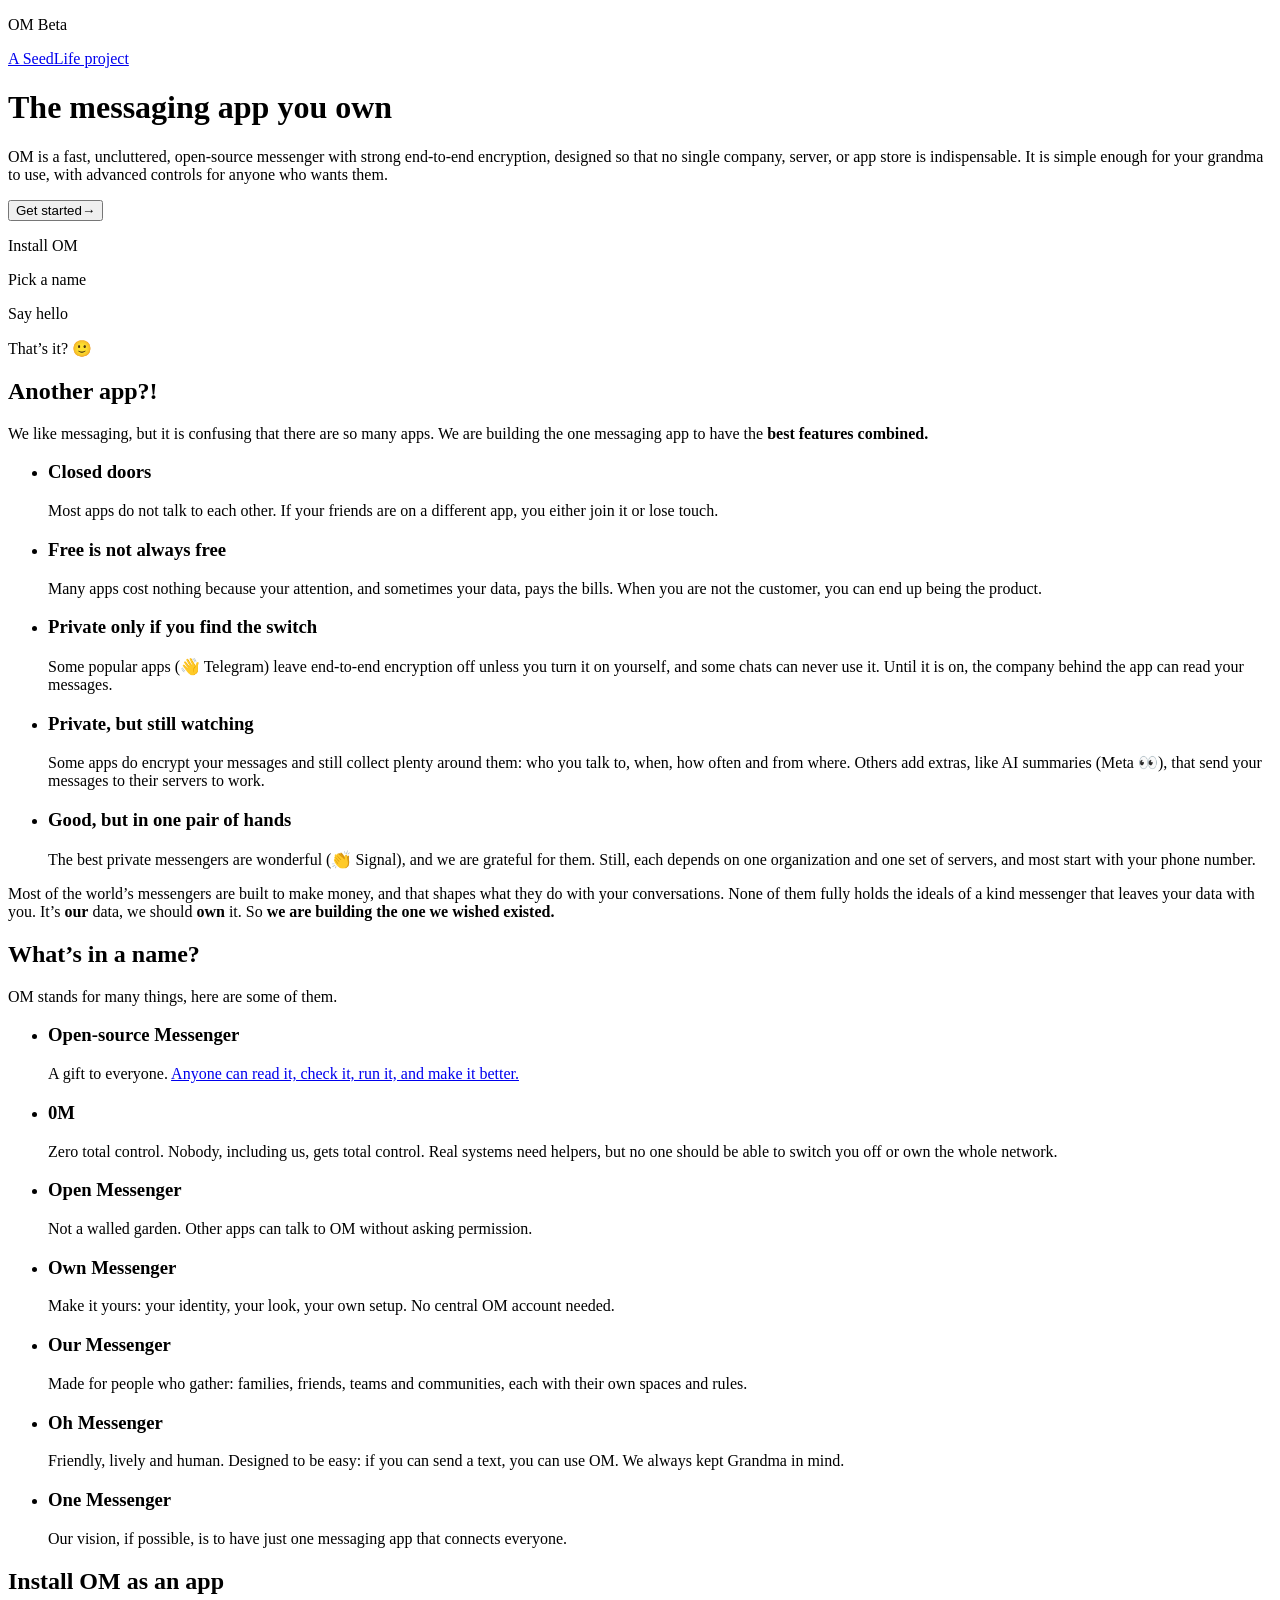
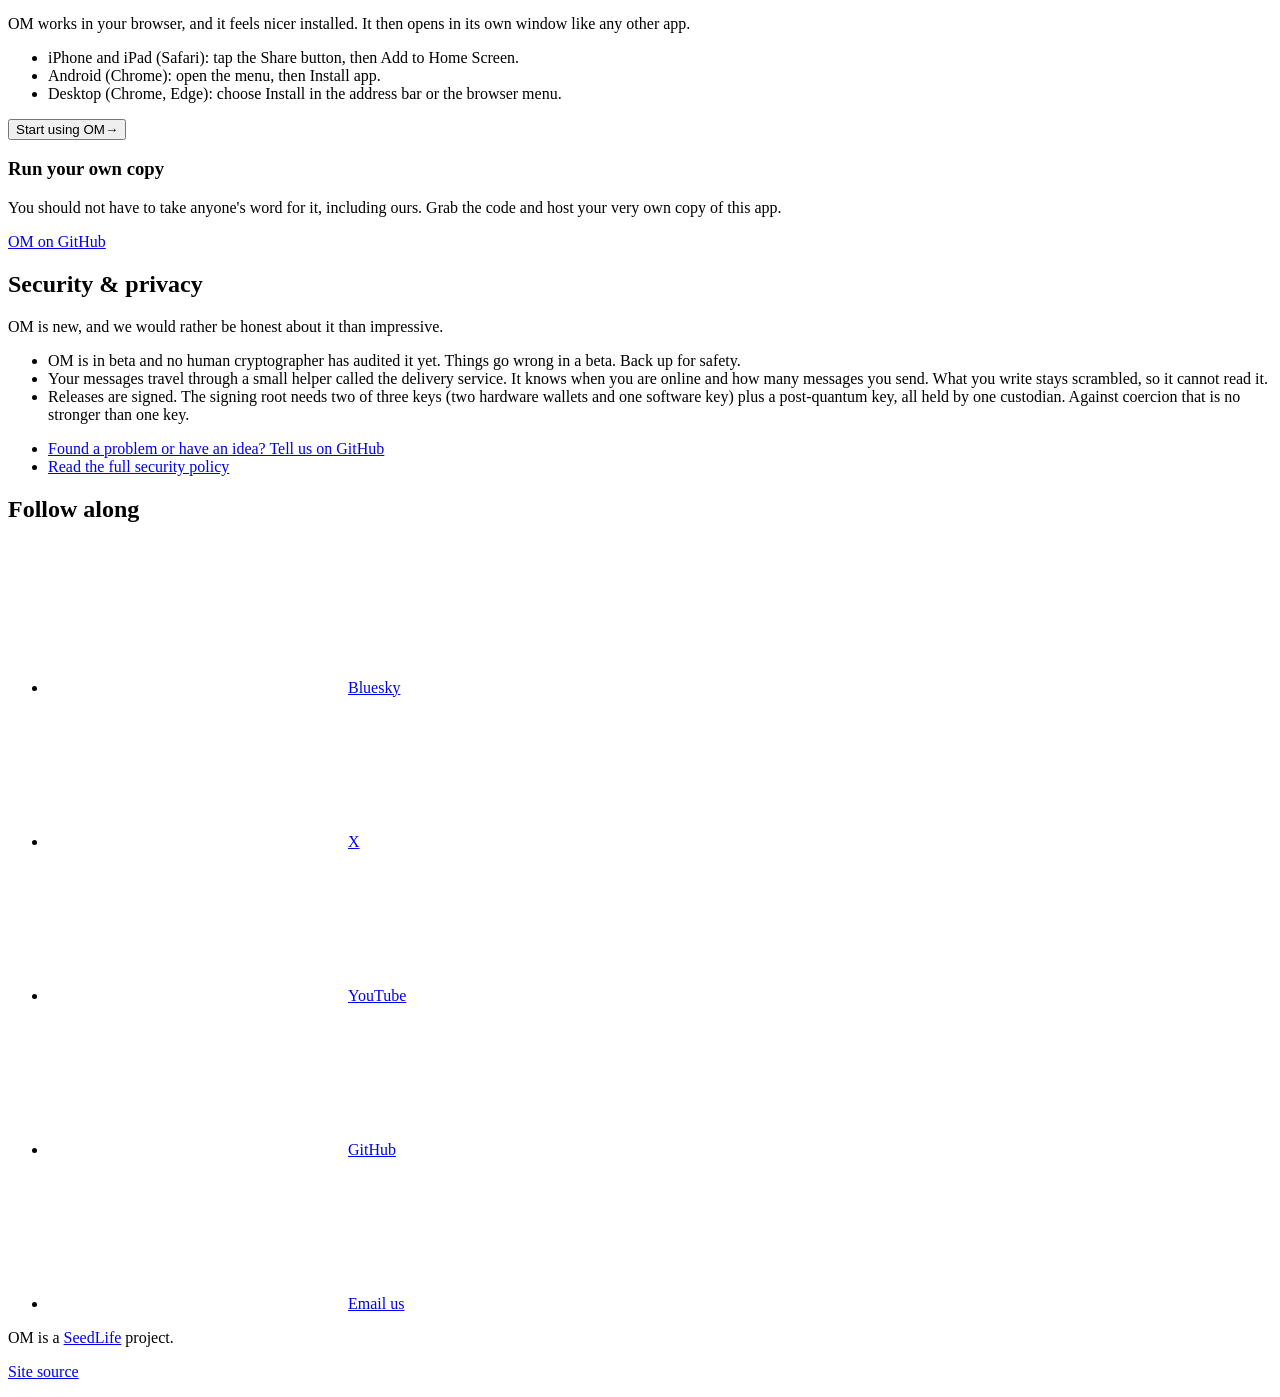
==== public/index.html @ 7ddd4cf0 "om-web 0.0.6 (signed): round buttons, name and avatar in place of Settings, settings search and Lock" ====
<!doctype html>
<html lang="en">
  <head>
    <meta charset="utf-8" />
    <meta name="viewport" content="width=device-width, initial-scale=1, viewport-fit=cover" />
    <meta name="color-scheme" content="light dark" />
    <meta name="theme-color" content="#F7F8FA" media="(prefers-color-scheme: light)" />
    <meta name="theme-color" content="#0F1217" media="(prefers-color-scheme: dark)" />
    <title>OM (Oh Messenger) Beta: private messaging nobody runs for you</title>
    <meta name="description" content="OM, short for Oh Messenger, is an open-source, operatorless, end-to-end-encrypted messenger from the SeedLife project. Beta." />
    <meta name="robots" content="index, follow" />
    <link rel="manifest" href="/manifest.webmanifest" />
    <link rel="icon" href="/icons/icon.svg" type="image/svg+xml" />
    <link rel="icon" href="/icons/icon-192.png" type="image/png" sizes="192x192" />
    <link rel="apple-touch-icon" href="/icons/apple-touch-icon.png" />
    <meta name="apple-mobile-web-app-capable" content="yes" />
    <meta name="apple-mobile-web-app-title" content="OM" />
    <meta property="og:type" content="website" />
    <meta property="og:site_name" content="OM (Oh Messenger)" />
    <meta property="og:title" content="OM (Oh Messenger) Beta: private messaging nobody runs for you" />
    <meta property="og:description" content="OM (Oh Messenger): open-source, operatorless, end-to-end-encrypted messenger. A SeedLife project: Protect life. Seed it." />
    <meta property="og:url" content="https://om.lonunjie.org/" />
    <meta property="og:image" content="https://om.lonunjie.org/og-image.png" />
    <meta property="og:image:width" content="1200" />
    <meta property="og:image:height" content="630" />
    <meta property="og:image:alt" content="The OM logo" />
    <meta name="twitter:card" content="summary_large_image" />
    <meta name="twitter:title" content="OM (Oh Messenger) Beta: private messaging nobody runs for you" />
    <meta name="twitter:description" content="OM (Oh Messenger): open-source, operatorless, end-to-end-encrypted messenger. A SeedLife project." />
    <meta name="twitter:image" content="https://om.lonunjie.org/og-image.png" />
    <script type="module" crossorigin src="/assets/index-BVOTjNMX.js"></script>
    <link rel="stylesheet" crossorigin href="/assets/index-BJ7Cd8kD.css">
  </head>
  <body>
    <!-- The landing page is prerendered here at build time (build/landing.ts) so crawlers and link previews see it without
         JavaScript. React replaces the contents of #root when the app mounts. -->
    <div id="root"><main class="om-landing" id="om-landing"><div class="om-landing__phone" aria-hidden="true"><div class="om-landing__device"><span class="om-landing__bar"></span><span class="om-landing__msg om-landing__msg--in"></span><span class="om-landing__msg om-landing__msg--out"></span><span class="om-landing__msg om-landing__msg--in om-landing__msg--short"></span><span class="om-landing__msg om-landing__msg--out om-landing__msg--short"></span></div><span class="om-landing__float om-landing__float--a"></span><span class="om-landing__float om-landing__float--b"></span><span class="om-landing__float om-landing__float--c"></span></div><div class="om-landing__wrap"><header class="om-landing__topbar"><p class="om-landing__brand">OM <span class="om-landing__beta">Beta</span></p><p class="om-landing__by"><a href="https://lonunjie.org" rel="noopener noreferrer">A SeedLife project</a></p></header><div class="om-landing__hero"><div><h1 class="om-landing__headline">The messaging app you own</h1><p class="om-landing__lead">OM is a fast, uncluttered, open-source messenger with strong end-to-end encryption, designed so that no single company, server, or app store is indispensable. It is simple enough for your grandma to use, with advanced controls for anyone who wants them.</p><div class="om-landing__cta"><button type="button" class="om-landing__button" data-primary="true">Get started<span class="om-landing__arrow" aria-hidden="true">→</span></button></div></div><div class="om-landing__chat" role="img" aria-label="What using OM should feel like"><p class="om-landing__bubble om-landing__bubble--other">Install OM</p><p class="om-landing__bubble om-landing__bubble--other">Pick a name</p><p class="om-landing__bubble om-landing__bubble--other">Say hello</p><p class="om-landing__bubble om-landing__bubble--mine">That’s it? 🙂</p></div></div><section aria-labelledby="om-landing-why-h"><h2 id="om-landing-why-h">Another app?!</h2><p class="om-landing__intro">We like messaging, but it is confusing that there are so many apps. We are building the one messaging app to have the <strong>best features combined.</strong></p><ul class="om-landing__cards"><li><h3>Closed doors</h3><p>Most apps do not talk to each other. If your friends are on a different app, you either join it or lose touch.</p></li><li><h3>Free is not always free</h3><p>Many apps cost nothing because your attention, and sometimes your data, pays the bills. When you are not the customer, you can end up being the product.</p></li><li><h3>Private only if you find the switch</h3><p>Some popular apps (👋 Telegram) leave end-to-end encryption off unless you turn it on yourself, and some chats can never use it. Until it is on, the company behind the app can read your messages.</p></li><li><h3>Private, but still watching</h3><p>Some apps do encrypt your messages and still collect plenty around them: who you talk to, when, how often and from where. Others add extras, like AI summaries (Meta 👀), that send your messages to their servers to work.</p></li><li><h3>Good, but in one pair of hands</h3><p>The best private messengers are wonderful (👏 Signal), and we are grateful for them. Still, each depends on one organization and one set of servers, and most start with your phone number.</p></li></ul><p class="om-landing__intro om-landing__closing">Most of the world’s messengers are built to make money, and that shapes what they do with your conversations. None of them fully holds the ideals of a kind messenger that leaves your data with you. It’s <strong class="om-landing__em">our</strong> data, we should <strong class="om-landing__em">own</strong> it. So <strong>we are building the <strong class="om-landing__em">one</strong> we wished existed.</strong></p></section><section aria-labelledby="om-landing-names-h"><h2 id="om-landing-names-h">What’s in a name?</h2><p class="om-landing__intro">OM stands for many things, here are some of them.</p><ul class="om-landing__cards om-landing__cards--meanings"><li><h3><b>O</b>pen-source <b>M</b>essenger</h3><p>A gift to everyone. <a href="https://github.com/lonunjie/om" rel="noopener noreferrer">Anyone can read it, check it, run it, and make it better.</a></p></li><li><h3><b>0</b>M</h3><p>Zero total control. Nobody, including us, gets total control. Real systems need helpers, but no one should be able to switch you off or own the whole network.</p></li><li><h3><b>O</b>pen <b>M</b>essenger</h3><p>Not a walled garden. Other apps can talk to OM without asking permission.</p></li><li><h3><b>O</b>wn <b>M</b>essenger</h3><p>Make it yours: your identity, your look, your own setup. No central OM account needed.</p></li><li><h3><b>O</b>ur <b>M</b>essenger</h3><p>Made for people who gather: families, friends, teams and communities, each with their own spaces and rules.</p></li><li><h3><b>O</b>h <b>M</b>essenger</h3><p>Friendly, lively and human. Designed to be easy: if you can send a text, you can use OM. We always kept Grandma in mind.</p></li><li><h3><b>O</b>ne <b>M</b>essenger</h3><p>Our vision, if possible, is to have just one messaging app that connects everyone.</p></li></ul></section><section aria-labelledby="om-landing-install-h" id="install"><h2 id="om-landing-install-h">Install OM as an app</h2><p>OM works in your browser, and it feels nicer installed. It then opens in its own window like any other app.</p><ul><li>iPhone and iPad (Safari): tap the Share button, then Add to Home Screen.</li><li>Android (Chrome): open the menu, then Install app.</li><li>Desktop (Chrome, Edge): choose Install in the address bar or the browser menu.</li></ul><div class="om-landing__cta"><button type="button" class="om-landing__button">Start using OM<span class="om-landing__arrow" aria-hidden="true">→</span></button></div><div class="om-landing__own" id="run-your-own"><h3 id="om-landing-self-h">Run your own copy</h3><p>You should not have to take anyone&#x27;s word for it, including ours. Grab the code and host your very own copy of this app.</p><p><a href="https://github.com/lonunjie/om" rel="noopener noreferrer">OM on GitHub</a></p></div></section><section aria-labelledby="om-landing-security-h" id="security"><h2 id="om-landing-security-h">Security &amp; privacy</h2><p>OM is new, and we would rather be honest about it than impressive.</p><ul><li>OM is in beta and no human cryptographer has audited it yet. Things go wrong in a beta. Back up for safety.</li><li>Your messages travel through a small helper called the delivery service. It knows when you are online and how many messages you send. What you write stays scrambled, so it cannot read it.</li><li>Releases are signed. The signing root needs two of three keys (two hardware wallets and one software key) plus a post-quantum key, all held by one custodian. Against coercion that is no stronger than one key.</li></ul><ul class="om-landing__links"><li><a href="https://github.com/lonunjie/om/issues" rel="noopener noreferrer">Found a problem or have an idea? Tell us on GitHub</a></li><li><a href="https://github.com/lonunjie/om/blob/main/SECURITY.md" rel="noopener noreferrer">Read the full security policy</a></li></ul></section><section aria-labelledby="om-landing-follow-h"><h2 id="om-landing-follow-h">Follow along</h2><ul class="om-landing__follow"><li><a href="https://bsky.app/profile/lonunjie.org" rel="noopener noreferrer"><svg aria-hidden="true" focusable="false"><use href="/icons/social.svg#bluesky"></use></svg>Bluesky</a></li><li><a href="https://x.com/lonunjie" rel="noopener noreferrer"><svg aria-hidden="true" focusable="false"><use href="/icons/social.svg#x"></use></svg>X</a></li><li><a href="https://www.youtube.com/@lonunjie" rel="noopener noreferrer"><svg aria-hidden="true" focusable="false"><use href="/icons/social.svg#youtube"></use></svg>YouTube</a></li><li><a href="https://github.com/lonunjie" rel="noopener noreferrer"><svg aria-hidden="true" focusable="false"><use href="/icons/social.svg#github"></use></svg>GitHub</a></li><li><a href="mailto:hi%40lonunjie.org" rel="noopener noreferrer"><svg aria-hidden="true" focusable="false"><use href="/icons/social.svg#email"></use></svg>Email us</a></li></ul></section><footer class="om-landing__footer"><p>OM is a <a href="https://lonunjie.org" rel="noopener noreferrer">SeedLife</a> project.</p><p><a href="https://github.com/lonunjie/om.lonunjie.org" rel="noopener noreferrer">Site source</a></p></footer></div></main></div>
  </body>
</html>
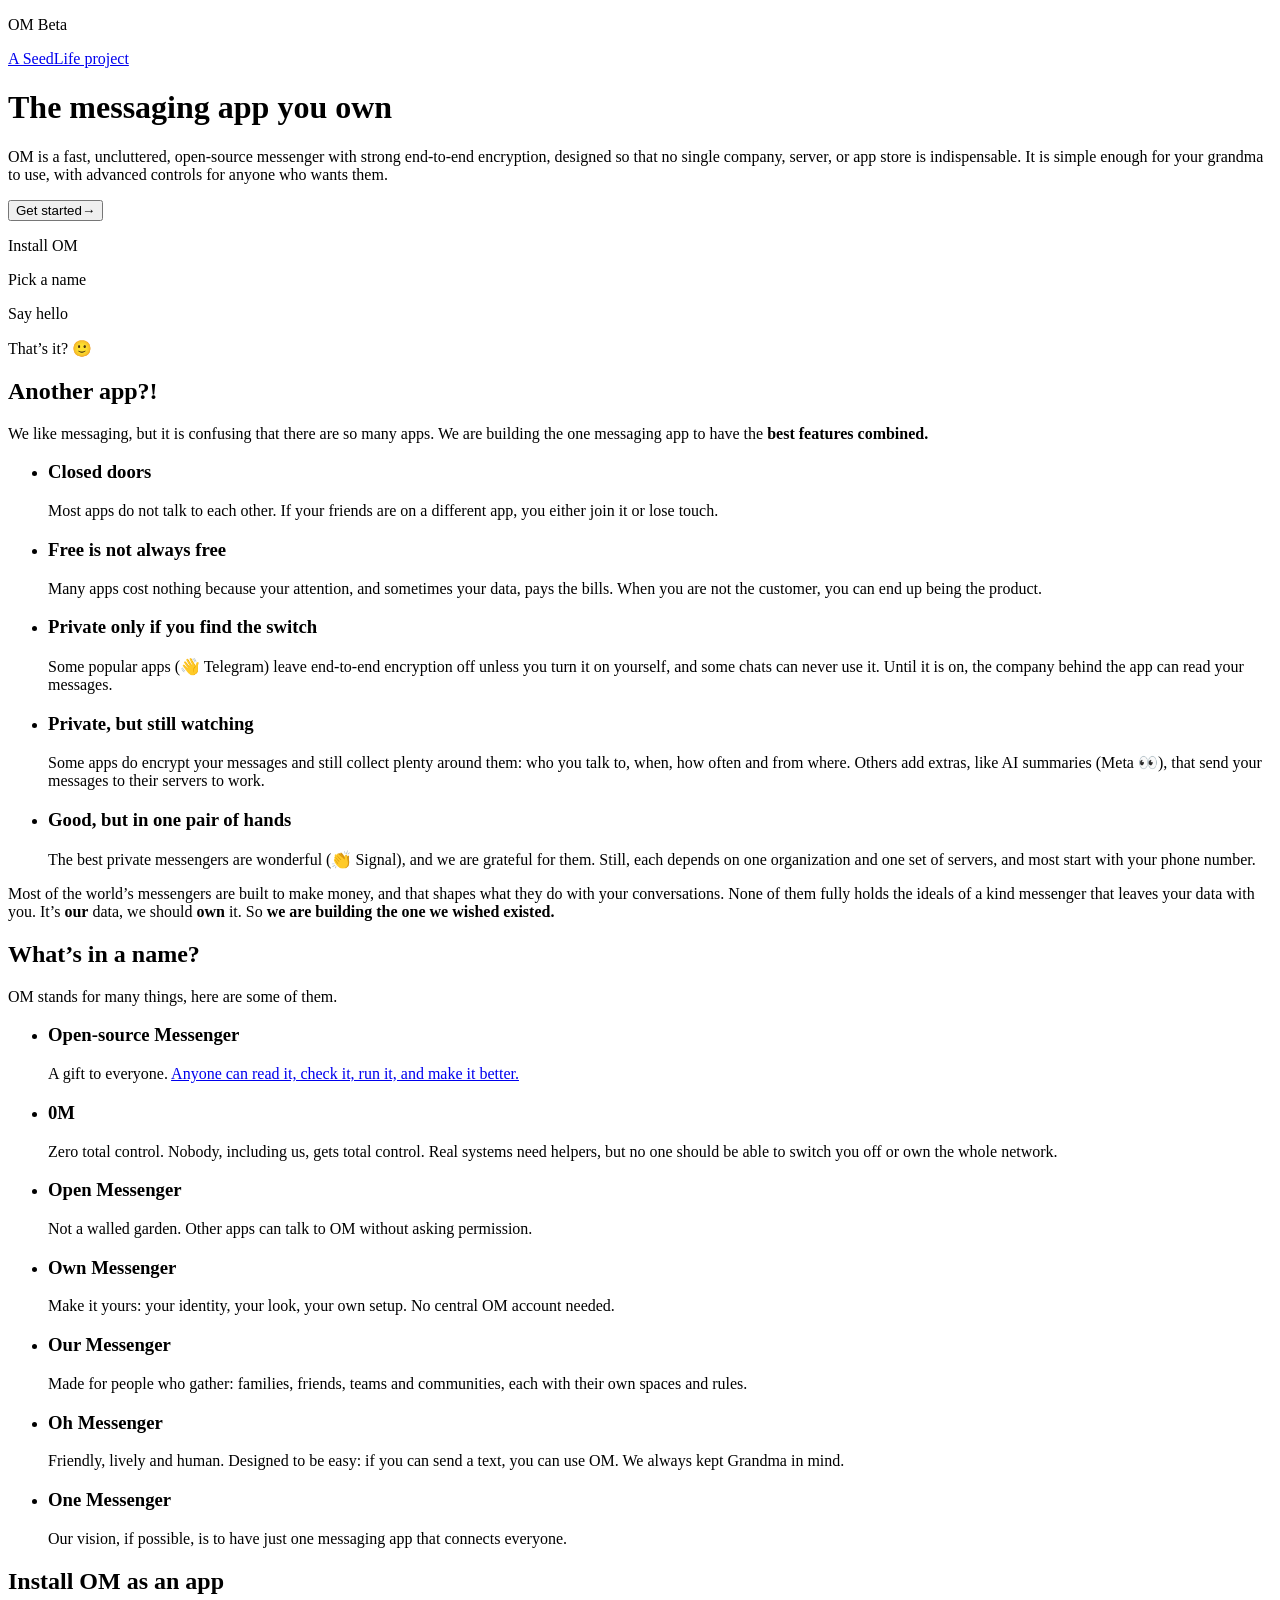
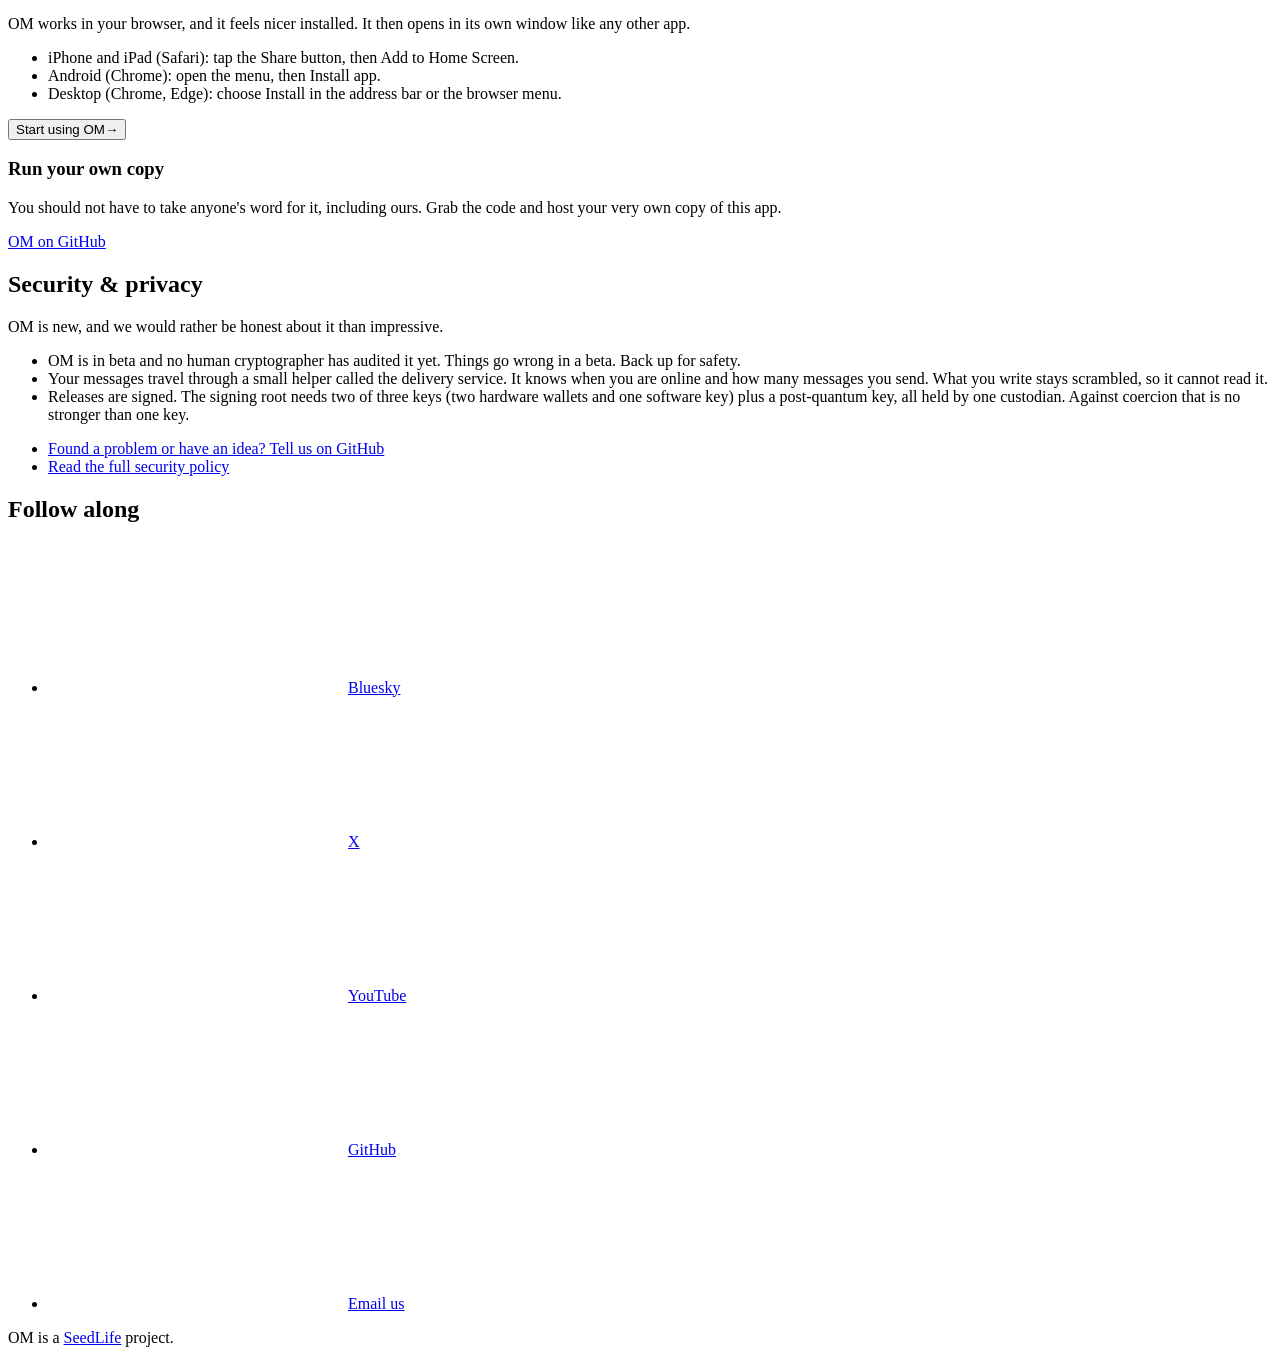
==== commit 889f142c: "om-web 0.0.8: drafts survive lock, Help and feedback page, calmer polling, landing footer drops the " ====
--- a/public/index.html
+++ b/public/index.html
@@ -28,12 +28,12 @@
     <meta name="twitter:title" content="OM (Oh Messenger) Beta: private messaging nobody runs for you" />
     <meta name="twitter:description" content="OM (Oh Messenger): open-source, operatorless, end-to-end-encrypted messenger. A SeedLife project." />
     <meta name="twitter:image" content="https://om.lonunjie.org/og-image.png" />
-    <script type="module" crossorigin src="/assets/index-BVOTjNMX.js"></script>
-    <link rel="stylesheet" crossorigin href="/assets/index-BJ7Cd8kD.css">
+    <script type="module" crossorigin src="/assets/index-CPweLl4C.js"></script>
+    <link rel="stylesheet" crossorigin href="/assets/index-C3R_xhNC.css">
   </head>
   <body>
     <!-- The landing page is prerendered here at build time (build/landing.ts) so crawlers and link previews see it without
          JavaScript. React replaces the contents of #root when the app mounts. -->
-    <div id="root"><main class="om-landing" id="om-landing"><div class="om-landing__phone" aria-hidden="true"><div class="om-landing__device"><span class="om-landing__bar"></span><span class="om-landing__msg om-landing__msg--in"></span><span class="om-landing__msg om-landing__msg--out"></span><span class="om-landing__msg om-landing__msg--in om-landing__msg--short"></span><span class="om-landing__msg om-landing__msg--out om-landing__msg--short"></span></div><span class="om-landing__float om-landing__float--a"></span><span class="om-landing__float om-landing__float--b"></span><span class="om-landing__float om-landing__float--c"></span></div><div class="om-landing__wrap"><header class="om-landing__topbar"><p class="om-landing__brand">OM <span class="om-landing__beta">Beta</span></p><p class="om-landing__by"><a href="https://lonunjie.org" rel="noopener noreferrer">A SeedLife project</a></p></header><div class="om-landing__hero"><div><h1 class="om-landing__headline">The messaging app you own</h1><p class="om-landing__lead">OM is a fast, uncluttered, open-source messenger with strong end-to-end encryption, designed so that no single company, server, or app store is indispensable. It is simple enough for your grandma to use, with advanced controls for anyone who wants them.</p><div class="om-landing__cta"><button type="button" class="om-landing__button" data-primary="true">Get started<span class="om-landing__arrow" aria-hidden="true">→</span></button></div></div><div class="om-landing__chat" role="img" aria-label="What using OM should feel like"><p class="om-landing__bubble om-landing__bubble--other">Install OM</p><p class="om-landing__bubble om-landing__bubble--other">Pick a name</p><p class="om-landing__bubble om-landing__bubble--other">Say hello</p><p class="om-landing__bubble om-landing__bubble--mine">That’s it? 🙂</p></div></div><section aria-labelledby="om-landing-why-h"><h2 id="om-landing-why-h">Another app?!</h2><p class="om-landing__intro">We like messaging, but it is confusing that there are so many apps. We are building the one messaging app to have the <strong>best features combined.</strong></p><ul class="om-landing__cards"><li><h3>Closed doors</h3><p>Most apps do not talk to each other. If your friends are on a different app, you either join it or lose touch.</p></li><li><h3>Free is not always free</h3><p>Many apps cost nothing because your attention, and sometimes your data, pays the bills. When you are not the customer, you can end up being the product.</p></li><li><h3>Private only if you find the switch</h3><p>Some popular apps (👋 Telegram) leave end-to-end encryption off unless you turn it on yourself, and some chats can never use it. Until it is on, the company behind the app can read your messages.</p></li><li><h3>Private, but still watching</h3><p>Some apps do encrypt your messages and still collect plenty around them: who you talk to, when, how often and from where. Others add extras, like AI summaries (Meta 👀), that send your messages to their servers to work.</p></li><li><h3>Good, but in one pair of hands</h3><p>The best private messengers are wonderful (👏 Signal), and we are grateful for them. Still, each depends on one organization and one set of servers, and most start with your phone number.</p></li></ul><p class="om-landing__intro om-landing__closing">Most of the world’s messengers are built to make money, and that shapes what they do with your conversations. None of them fully holds the ideals of a kind messenger that leaves your data with you. It’s <strong class="om-landing__em">our</strong> data, we should <strong class="om-landing__em">own</strong> it. So <strong>we are building the <strong class="om-landing__em">one</strong> we wished existed.</strong></p></section><section aria-labelledby="om-landing-names-h"><h2 id="om-landing-names-h">What’s in a name?</h2><p class="om-landing__intro">OM stands for many things, here are some of them.</p><ul class="om-landing__cards om-landing__cards--meanings"><li><h3><b>O</b>pen-source <b>M</b>essenger</h3><p>A gift to everyone. <a href="https://github.com/lonunjie/om" rel="noopener noreferrer">Anyone can read it, check it, run it, and make it better.</a></p></li><li><h3><b>0</b>M</h3><p>Zero total control. Nobody, including us, gets total control. Real systems need helpers, but no one should be able to switch you off or own the whole network.</p></li><li><h3><b>O</b>pen <b>M</b>essenger</h3><p>Not a walled garden. Other apps can talk to OM without asking permission.</p></li><li><h3><b>O</b>wn <b>M</b>essenger</h3><p>Make it yours: your identity, your look, your own setup. No central OM account needed.</p></li><li><h3><b>O</b>ur <b>M</b>essenger</h3><p>Made for people who gather: families, friends, teams and communities, each with their own spaces and rules.</p></li><li><h3><b>O</b>h <b>M</b>essenger</h3><p>Friendly, lively and human. Designed to be easy: if you can send a text, you can use OM. We always kept Grandma in mind.</p></li><li><h3><b>O</b>ne <b>M</b>essenger</h3><p>Our vision, if possible, is to have just one messaging app that connects everyone.</p></li></ul></section><section aria-labelledby="om-landing-install-h" id="install"><h2 id="om-landing-install-h">Install OM as an app</h2><p>OM works in your browser, and it feels nicer installed. It then opens in its own window like any other app.</p><ul><li>iPhone and iPad (Safari): tap the Share button, then Add to Home Screen.</li><li>Android (Chrome): open the menu, then Install app.</li><li>Desktop (Chrome, Edge): choose Install in the address bar or the browser menu.</li></ul><div class="om-landing__cta"><button type="button" class="om-landing__button">Start using OM<span class="om-landing__arrow" aria-hidden="true">→</span></button></div><div class="om-landing__own" id="run-your-own"><h3 id="om-landing-self-h">Run your own copy</h3><p>You should not have to take anyone&#x27;s word for it, including ours. Grab the code and host your very own copy of this app.</p><p><a href="https://github.com/lonunjie/om" rel="noopener noreferrer">OM on GitHub</a></p></div></section><section aria-labelledby="om-landing-security-h" id="security"><h2 id="om-landing-security-h">Security &amp; privacy</h2><p>OM is new, and we would rather be honest about it than impressive.</p><ul><li>OM is in beta and no human cryptographer has audited it yet. Things go wrong in a beta. Back up for safety.</li><li>Your messages travel through a small helper called the delivery service. It knows when you are online and how many messages you send. What you write stays scrambled, so it cannot read it.</li><li>Releases are signed. The signing root needs two of three keys (two hardware wallets and one software key) plus a post-quantum key, all held by one custodian. Against coercion that is no stronger than one key.</li></ul><ul class="om-landing__links"><li><a href="https://github.com/lonunjie/om/issues" rel="noopener noreferrer">Found a problem or have an idea? Tell us on GitHub</a></li><li><a href="https://github.com/lonunjie/om/blob/main/SECURITY.md" rel="noopener noreferrer">Read the full security policy</a></li></ul></section><section aria-labelledby="om-landing-follow-h"><h2 id="om-landing-follow-h">Follow along</h2><ul class="om-landing__follow"><li><a href="https://bsky.app/profile/lonunjie.org" rel="noopener noreferrer"><svg aria-hidden="true" focusable="false"><use href="/icons/social.svg#bluesky"></use></svg>Bluesky</a></li><li><a href="https://x.com/lonunjie" rel="noopener noreferrer"><svg aria-hidden="true" focusable="false"><use href="/icons/social.svg#x"></use></svg>X</a></li><li><a href="https://www.youtube.com/@lonunjie" rel="noopener noreferrer"><svg aria-hidden="true" focusable="false"><use href="/icons/social.svg#youtube"></use></svg>YouTube</a></li><li><a href="https://github.com/lonunjie" rel="noopener noreferrer"><svg aria-hidden="true" focusable="false"><use href="/icons/social.svg#github"></use></svg>GitHub</a></li><li><a href="mailto:hi%40lonunjie.org" rel="noopener noreferrer"><svg aria-hidden="true" focusable="false"><use href="/icons/social.svg#email"></use></svg>Email us</a></li></ul></section><footer class="om-landing__footer"><p>OM is a <a href="https://lonunjie.org" rel="noopener noreferrer">SeedLife</a> project.</p><p><a href="https://github.com/lonunjie/om.lonunjie.org" rel="noopener noreferrer">Site source</a></p></footer></div></main></div>
+    <div id="root"><main class="om-landing" id="om-landing"><div class="om-landing__phone" aria-hidden="true"><div class="om-landing__device"><span class="om-landing__bar"></span><span class="om-landing__msg om-landing__msg--in"></span><span class="om-landing__msg om-landing__msg--out"></span><span class="om-landing__msg om-landing__msg--in om-landing__msg--short"></span><span class="om-landing__msg om-landing__msg--out om-landing__msg--short"></span></div><span class="om-landing__float om-landing__float--a"></span><span class="om-landing__float om-landing__float--b"></span><span class="om-landing__float om-landing__float--c"></span></div><div class="om-landing__wrap"><header class="om-landing__topbar"><p class="om-landing__brand">OM <span class="om-landing__beta">Beta</span></p><p class="om-landing__by"><a href="https://lonunjie.org" rel="noopener noreferrer">A SeedLife project</a></p></header><div class="om-landing__hero"><div><h1 class="om-landing__headline">The messaging app you own</h1><p class="om-landing__lead">OM is a fast, uncluttered, open-source messenger with strong end-to-end encryption, designed so that no single company, server, or app store is indispensable. It is simple enough for your grandma to use, with advanced controls for anyone who wants them.</p><div class="om-landing__cta"><button type="button" class="om-landing__button" data-primary="true">Get started<span class="om-landing__arrow" aria-hidden="true">→</span></button></div></div><div class="om-landing__chat" role="img" aria-label="What using OM should feel like"><p class="om-landing__bubble om-landing__bubble--other">Install OM</p><p class="om-landing__bubble om-landing__bubble--other">Pick a name</p><p class="om-landing__bubble om-landing__bubble--other">Say hello</p><p class="om-landing__bubble om-landing__bubble--mine">That’s it? 🙂</p></div></div><section aria-labelledby="om-landing-why-h"><h2 id="om-landing-why-h">Another app?!</h2><p class="om-landing__intro">We like messaging, but it is confusing that there are so many apps. We are building the one messaging app to have the <strong>best features combined.</strong></p><ul class="om-landing__cards"><li><h3>Closed doors</h3><p>Most apps do not talk to each other. If your friends are on a different app, you either join it or lose touch.</p></li><li><h3>Free is not always free</h3><p>Many apps cost nothing because your attention, and sometimes your data, pays the bills. When you are not the customer, you can end up being the product.</p></li><li><h3>Private only if you find the switch</h3><p>Some popular apps (👋 Telegram) leave end-to-end encryption off unless you turn it on yourself, and some chats can never use it. Until it is on, the company behind the app can read your messages.</p></li><li><h3>Private, but still watching</h3><p>Some apps do encrypt your messages and still collect plenty around them: who you talk to, when, how often and from where. Others add extras, like AI summaries (Meta 👀), that send your messages to their servers to work.</p></li><li><h3>Good, but in one pair of hands</h3><p>The best private messengers are wonderful (👏 Signal), and we are grateful for them. Still, each depends on one organization and one set of servers, and most start with your phone number.</p></li></ul><p class="om-landing__intro om-landing__closing">Most of the world’s messengers are built to make money, and that shapes what they do with your conversations. None of them fully holds the ideals of a kind messenger that leaves your data with you. It’s <strong class="om-landing__em">our</strong> data, we should <strong class="om-landing__em">own</strong> it. So <strong>we are building the <strong class="om-landing__em">one</strong> we wished existed.</strong></p></section><section aria-labelledby="om-landing-names-h"><h2 id="om-landing-names-h">What’s in a name?</h2><p class="om-landing__intro">OM stands for many things, here are some of them.</p><ul class="om-landing__cards om-landing__cards--meanings"><li><h3><b>O</b>pen-source <b>M</b>essenger</h3><p>A gift to everyone. <a href="https://github.com/lonunjie/om" rel="noopener noreferrer">Anyone can read it, check it, run it, and make it better.</a></p></li><li><h3><b>0</b>M</h3><p>Zero total control. Nobody, including us, gets total control. Real systems need helpers, but no one should be able to switch you off or own the whole network.</p></li><li><h3><b>O</b>pen <b>M</b>essenger</h3><p>Not a walled garden. Other apps can talk to OM without asking permission.</p></li><li><h3><b>O</b>wn <b>M</b>essenger</h3><p>Make it yours: your identity, your look, your own setup. No central OM account needed.</p></li><li><h3><b>O</b>ur <b>M</b>essenger</h3><p>Made for people who gather: families, friends, teams and communities, each with their own spaces and rules.</p></li><li><h3><b>O</b>h <b>M</b>essenger</h3><p>Friendly, lively and human. Designed to be easy: if you can send a text, you can use OM. We always kept Grandma in mind.</p></li><li><h3><b>O</b>ne <b>M</b>essenger</h3><p>Our vision, if possible, is to have just one messaging app that connects everyone.</p></li></ul></section><section aria-labelledby="om-landing-install-h" id="install"><h2 id="om-landing-install-h">Install OM as an app</h2><p>OM works in your browser, and it feels nicer installed. It then opens in its own window like any other app.</p><ul><li>iPhone and iPad (Safari): tap the Share button, then Add to Home Screen.</li><li>Android (Chrome): open the menu, then Install app.</li><li>Desktop (Chrome, Edge): choose Install in the address bar or the browser menu.</li></ul><div class="om-landing__cta"><button type="button" class="om-landing__button">Start using OM<span class="om-landing__arrow" aria-hidden="true">→</span></button></div><div class="om-landing__own" id="run-your-own"><h3 id="om-landing-self-h">Run your own copy</h3><p>You should not have to take anyone&#x27;s word for it, including ours. Grab the code and host your very own copy of this app.</p><p><a href="https://github.com/lonunjie/om" rel="noopener noreferrer">OM on GitHub</a></p></div></section><section aria-labelledby="om-landing-security-h" id="security"><h2 id="om-landing-security-h">Security &amp; privacy</h2><p>OM is new, and we would rather be honest about it than impressive.</p><ul><li>OM is in beta and no human cryptographer has audited it yet. Things go wrong in a beta. Back up for safety.</li><li>Your messages travel through a small helper called the delivery service. It knows when you are online and how many messages you send. What you write stays scrambled, so it cannot read it.</li><li>Releases are signed. The signing root needs two of three keys (two hardware wallets and one software key) plus a post-quantum key, all held by one custodian. Against coercion that is no stronger than one key.</li></ul><ul class="om-landing__links"><li><a href="https://github.com/lonunjie/om/issues" rel="noopener noreferrer">Found a problem or have an idea? Tell us on GitHub</a></li><li><a href="https://github.com/lonunjie/om/blob/main/SECURITY.md" rel="noopener noreferrer">Read the full security policy</a></li></ul></section><section aria-labelledby="om-landing-follow-h"><h2 id="om-landing-follow-h">Follow along</h2><ul class="om-landing__follow"><li><a href="https://bsky.app/profile/lonunjie.org" rel="noopener noreferrer"><svg aria-hidden="true" focusable="false"><use href="/icons/social.svg#bluesky"></use></svg>Bluesky</a></li><li><a href="https://x.com/lonunjie" rel="noopener noreferrer"><svg aria-hidden="true" focusable="false"><use href="/icons/social.svg#x"></use></svg>X</a></li><li><a href="https://www.youtube.com/@lonunjie" rel="noopener noreferrer"><svg aria-hidden="true" focusable="false"><use href="/icons/social.svg#youtube"></use></svg>YouTube</a></li><li><a href="https://github.com/lonunjie" rel="noopener noreferrer"><svg aria-hidden="true" focusable="false"><use href="/icons/social.svg#github"></use></svg>GitHub</a></li><li><a href="mailto:hi%40lonunjie.org" rel="noopener noreferrer"><svg aria-hidden="true" focusable="false"><use href="/icons/social.svg#email"></use></svg>Email us</a></li></ul></section><footer class="om-landing__footer"><p>OM is a <a href="https://lonunjie.org" rel="noopener noreferrer">SeedLife</a> project.</p></footer></div></main></div>
   </body>
 </html>
